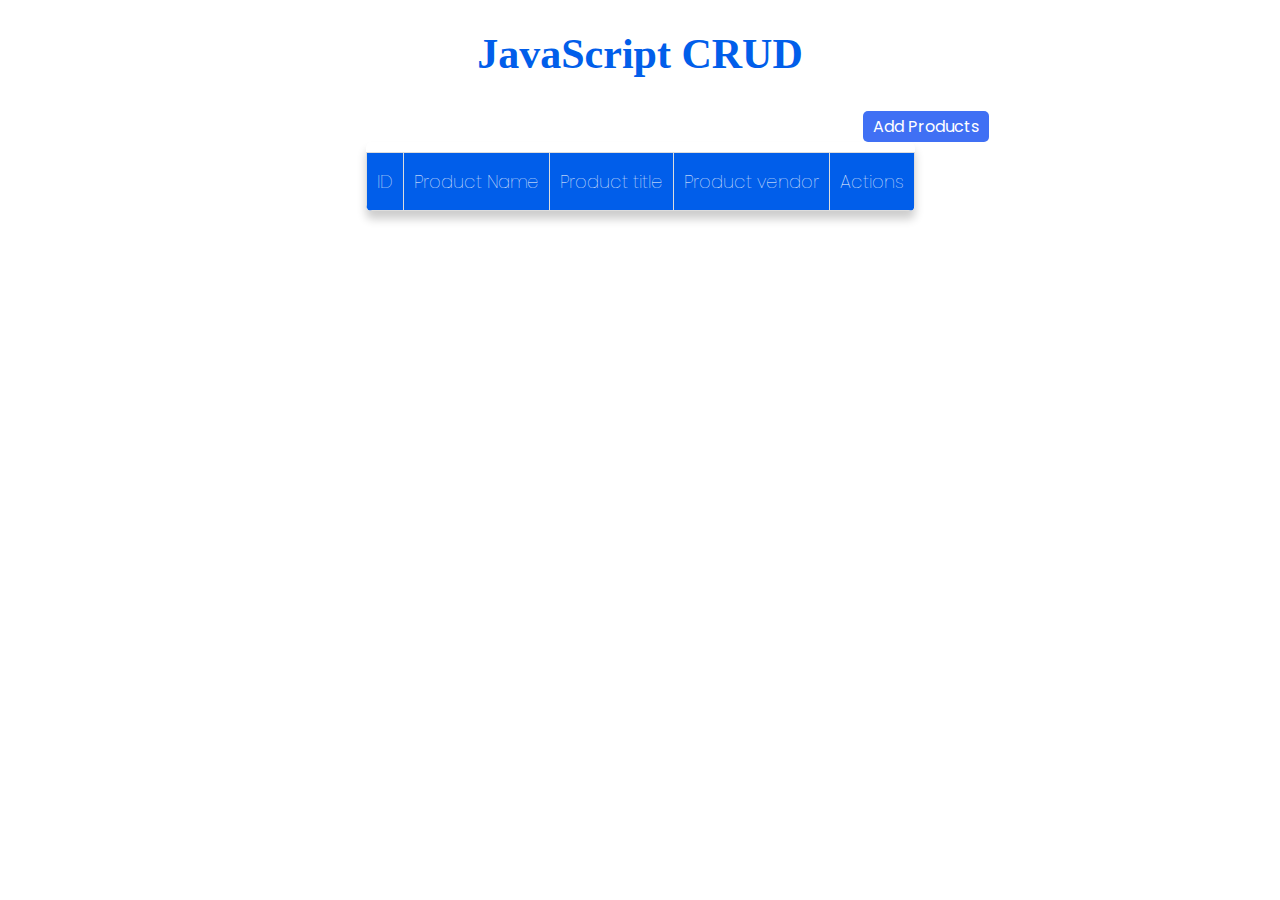
==== home.html @ a4d79643 "Final Changes to the Code" ====
<!DOCTYPE html>
<html lang="en">
  <head>
    <meta charset="UTF-8" />
    <meta name="viewport" content="width=device-width, initial-scale=1.0" />
    <title>Products</title>
    <link rel="stylesheet" href="home.css" />
    <link
      rel="stylesheet"
      href="https://cdnjs.cloudflare.com/ajax/libs/font-awesome/4.7.0/css/font-awesome.css"
      integrity="sha512-5A8nwdMOWrSz20fDsjczgUidUBR8liPYU+WymTZP1lmY9G6Oc7HlZv156XqnsgNUzTyMefFTcsFH/tnJE/+xBg=="
      crossorigin="anonymous"
      referrerpolicy="no-referrer"
    />
  </head>
  <body>
    <header>
      <h1>JavaScript CRUD</h1>
    </header>

    <main>

      <!-- <div class="search-box">
        <input type="text" placeholder="Search here..." id="searchInput" autocomplete="off" />
        <button id="searchButton">
            <i class="fa fa-search" aria-hidden="true"></i>
        </button> <br> <br>
        <input type="text" placeholder="Add Column..." id="addColumn" autocomplete="off" />
        <button id="addColumnButton">
          <i class="fa fa-plus" aria-hidden="true"></i>
        </button>
      </div> -->

      <div class="addModalParent" style="text-align: end; width: 77.3%;" >
        <button id="addModalButton">Add Products</button>
      </div>

      <div class="container">
        <table>
          <thead>
            <tr id="tableHead">
              <th>ID</th>
              <th>Product Name</th>
              <th>Product title</th>
              <th>Product vendor</th>
              <th>Actions</th>
            </tr>
          </thead>
            <tbody id="tableBody">
            </tbody>
        </table>
      </div>
    </main>

    <!--Add Modal -->

  
<div id="addmodalContainer">

    <!-- Modal Content -->
    <div class="addModalContent">
      <h2 id="modalTitle">Add Product</h2>

      <div class="inputBox">
        <div class="left">
          <div class="inputs">
            <label for="addProductID">ID</label>
            <input type="tel" id="addProductID">
          </div>
          <div class="inputs">
            <label for="addProductTitle">Product Title</label>
            <input type="text" id="addProductTitle">
          </div>
        </div>
        <div class="right">
          <div class="inputs">
            <label for="addProductName">Product Name</label>
            <input type="text" id="addProductName">
          </div>
          <div class="inputs">
            <label for="ProductVendor">Product Vendor</label>
            <input type="text" id="addProductVendor">
          </div>
        </div>
      </div>

      <div class="buttons">
        <button id="updateProductsButton">Update</button>
        <button id="addProductsButton">Add</button>
        <button id="mcloseButton">Close</button>
      </div>

    </div>
  </div>

  <!-- &times; -->



    <script src="home.js"></script>
  </body>
</html>
---- home.css ----
@import url('https://fonts.googleapis.com/css?family=Poppins:400,500,600,700&display=swap');


/* Use Universal Selector to reset default settings */

* {
    margin: 0;
    padding: 0;
    box-sizing: border-box;
    font-family: 'Poppins', sans-serif;
}
header {
    text-align: center;
    padding: 20px 0;
}
header h1 {
    font-size: 42px;
    color: #015eea;
    font-family:'Segoe UI';
    margin: 10px 0;
}
.container {
    width: fit-content;
    margin: 0 auto;
    overflow:auto;
    border-radius: 6px;
    padding-top: 10px;
    box-shadow: 0px 8px 10px rgba(0, 0, 0, 0.2);
}
table {
    border-collapse: collapse;
    background-color: #fff;
    /* padding: 10px; */
}

th, td {
    white-space: nowrap;
    border: 1px solid #ddd;
    padding: 15px 10px;
    text-align: center;
    font-weight: 100;
}

th {
    font-size: 18px;
    cursor: pointer;
    color: #fff;
    background-color: #015eea;
}

.delete {
  background-color: red;
}
.edit {
  background-color: goldenrod;
}

/* Action Buttons Styling */
button {
    padding: 3px 10px;
    cursor: pointer;
    margin-top: 3px;
    display: inline-block;
    color: white;
    font-size: 16px;
    background-color: #4070f4;
    border: #a68a64;
    border-radius: 5px;
}

::-webkit-scrollbar {
    width: 12px;
  }
  
  ::-webkit-scrollbar-track {
    background: #fff; 
  }
  
  ::-webkit-scrollbar-thumb {
    background: #4070f4;
    border-radius: 3px;
    padding: 5px 0; 
  }
  
  ::-webkit-scrollbar-thumb:hover {
    background: #4070f4;
  }
  


.actions {
    width: 10vw;
}


/* Modal */

/* Modal Styles */
#addmodalContainer {
    display: none;
    position: fixed;
    z-index: 1;
    left: 0;
    top: 0;
    width: 100%;
    height: 100%;
    /* filter: blur(4px); */
    overflow: auto;
    background-color: rgba(0,0,0,0.5);
  }
  
  /* Modal Content Styles */
  .addModalContent {
    background-color: #fefefe;
    margin: 5% auto; 
    padding: 20px;
    width: 55%;
  }
  .addModalContent h2 {
    text-align: center;
    background-color:#015eea;
    color: #fff;
    padding:20px 0 ;
    font-size: 27px;
  }

  .addModalContent .inputBox {
    width: 100%;
    display: flex;
    flex-wrap: wrap;
    margin: 30px 0;
  }
  .addModalContent .inputBox .left {
    width: 50%;
    /* background-color: #a68a64; */
  }

  .addModalContent .inputBox .right {
    width: 50%;
    /* background-color: #015eea; */
  }
  .addModalContent .inputBox .inputs {
    display: flex;
    justify-content: space-between;
    margin: 20px 0;
  }

  .addModalContent .inputBox .inputs label {
    padding: 10px;
    font-weight: bold;
    width: 50%;
  }
  .addModalContent .inputBox .inputs input {
    width: 80%;
    font-size: 14px;
    padding: 0 10px;
  }

  .addModalContent .buttons {
    text-align: end;
  }
  .addModalContent button {
    padding: 8px 17px;
    font-size: 16px;
    cursor: pointer;
    border: none;
    background-color: #015eea;
    color: #fff;
    border-radius:5px;
  }



  /* SearchBar */
  .search-box {
    width: 25%;
    margin-left: 154px;
    padding-top: 43px;
    padding: 20px;
    background-color: #015eea;
    border-radius: 5px;
}
.search-box input {
  width: 85%;
    padding: 10px;
    border: none;
    border-radius: 5px 0 0 5px;
    background: #fff;
    color: #015eea;
}
.search-box button {
    padding: 10px 15px;
    border: none;
    border-radius: 0 5px 5px 0;
    background: #fff;
    color: #015eea;
    cursor: pointer;
}
.search-box button i {
    font-size: 14px;
}
.search-box button:hover {
    background-color: #015eea;
    color: #fff;
}


@media (max-width:700px) {
  .container {
    width: 95%;
  }
  .modal-content .inputBox {
    flex-wrap: wrap;
  }
  .modal-content .inputBox .left {
    width: 100%;
  }
  .modal-content .inputBox .right {
    width: 100%;
  }
}
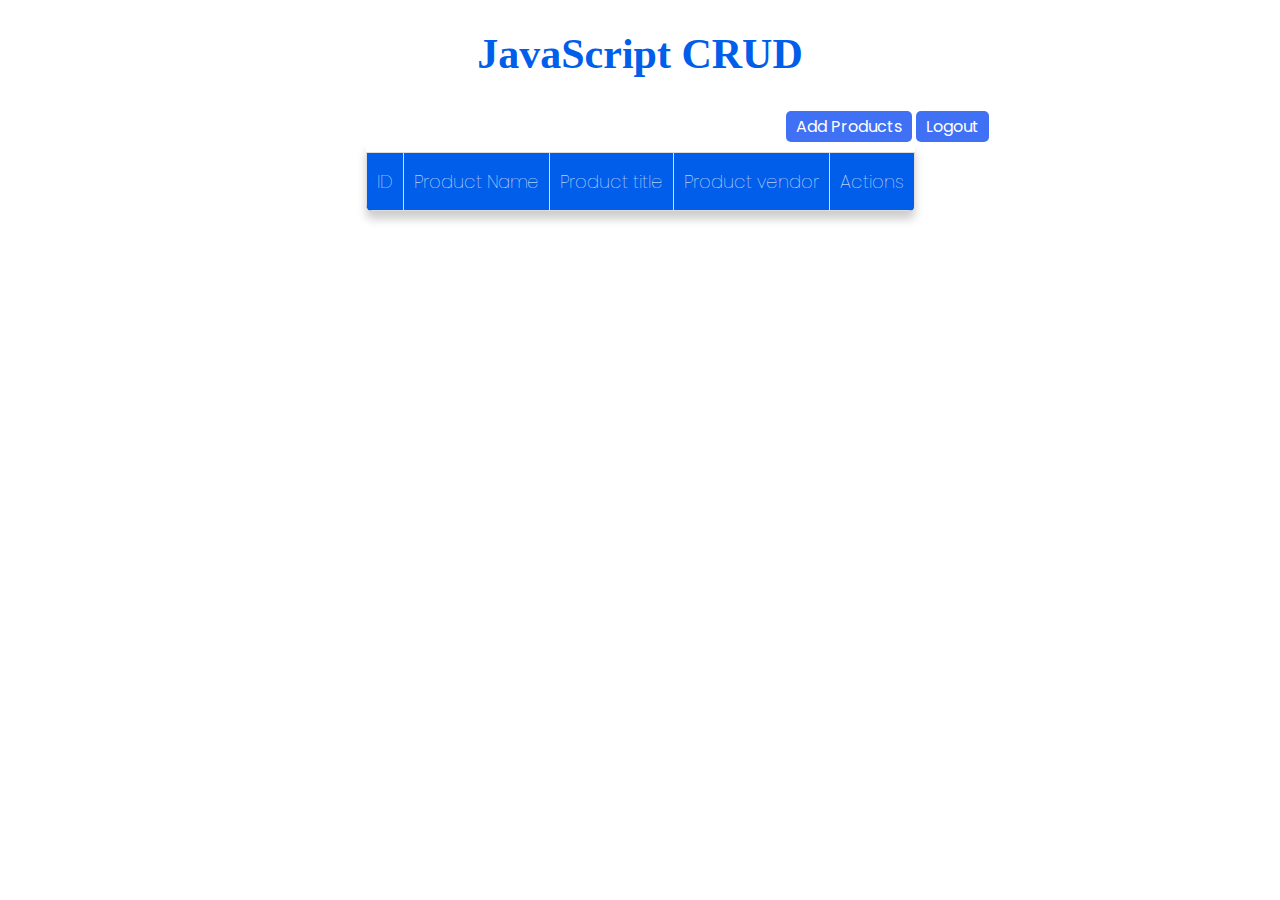
==== commit 4d593e0d: "Final Changes" ====
--- a/home.html
+++ b/home.html
@@ -19,20 +19,9 @@
     </header>
 
     <main>
-
-      <!-- <div class="search-box">
-        <input type="text" placeholder="Search here..." id="searchInput" autocomplete="off" />
-        <button id="searchButton">
-            <i class="fa fa-search" aria-hidden="true"></i>
-        </button> <br> <br>
-        <input type="text" placeholder="Add Column..." id="addColumn" autocomplete="off" />
-        <button id="addColumnButton">
-          <i class="fa fa-plus" aria-hidden="true"></i>
-        </button>
-      </div> -->
-
       <div class="addModalParent" style="text-align: end; width: 77.3%;" >
         <button id="addModalButton">Add Products</button>
+        <button id="logoutButton">Logout</button>
       </div>
 
       <div class="container">
@@ -85,7 +74,6 @@
       </div>
 
       <div class="buttons">
-        <button id="updateProductsButton">Update</button>
         <button id="addProductsButton">Add</button>
         <button id="mcloseButton">Close</button>
       </div>
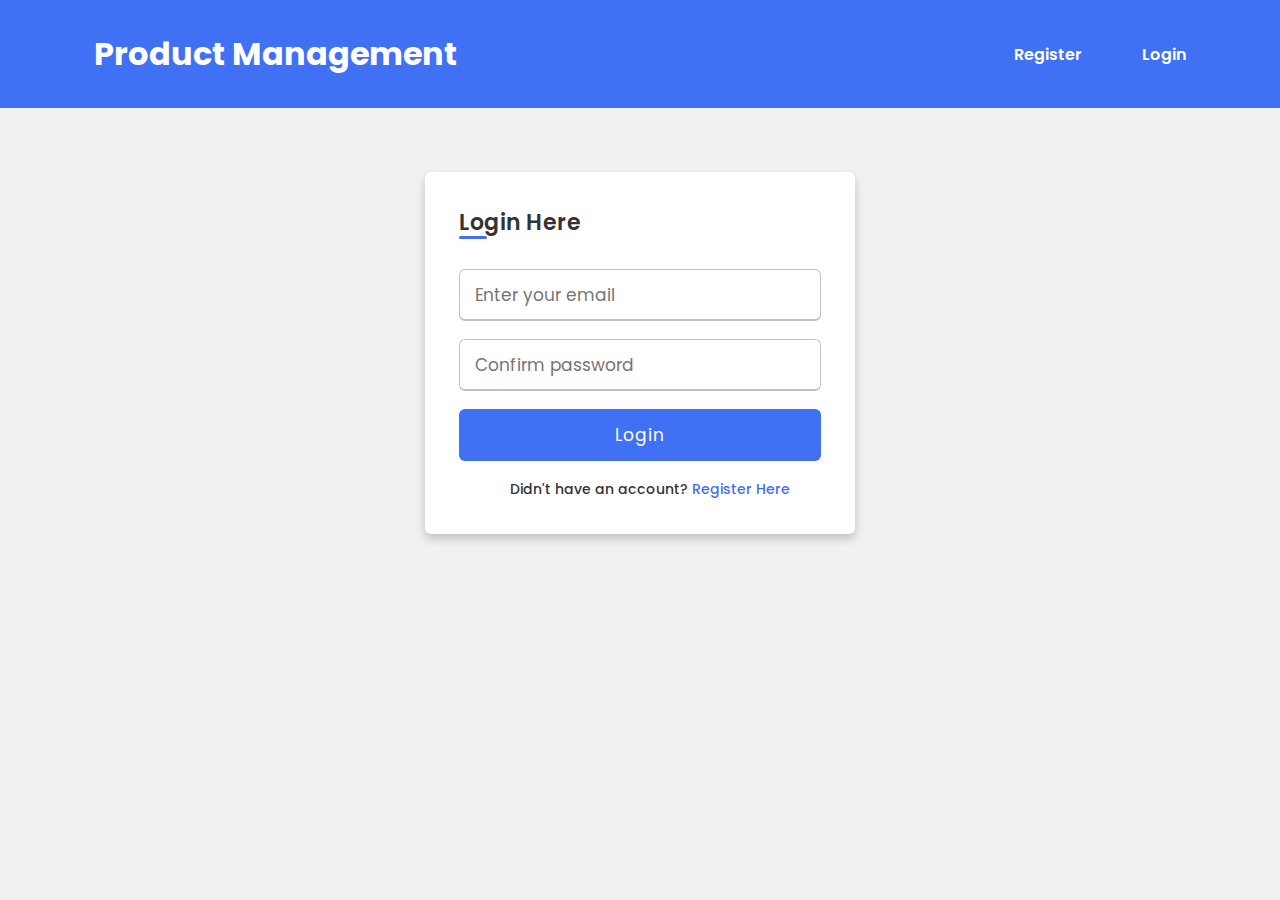
==== commit 4b4146fe: "Updating UI" ====
--- a/home.html
+++ b/home.html
@@ -5,6 +5,10 @@
     <meta name="viewport" content="width=device-width, initial-scale=1.0" />
     <title>Products</title>
     <link rel="stylesheet" href="home.css" />
+    <link
+      href="https://unpkg.com/boxicons@2.1.4/css/boxicons.min.css"
+      rel="stylesheet"
+    />
     <link
       rel="stylesheet"
       href="https://cdnjs.cloudflare.com/ajax/libs/font-awesome/4.7.0/css/font-awesome.css"
@@ -14,14 +18,55 @@
     />
   </head>
   <body>
-    <header>
-      <h1>JavaScript CRUD</h1>
-    </header>
+    <!-- <header>
+      <h1>Product Table</h1>
+    </header> -->
+
+    <!-- <header>
+      <nav id="navbar">
+        <h1>Product Management</h1>
+        <ul>
+          <!-- <li> <a href="index.html">Register</a> </li> -->
+          <!-- <li><a href="login.html">Logout</a></li> -->
+        <!-- </ul> -->
+      <!-- </nav> -->
+    <!-- </header> -->
+
+
+    <div class="sidebar">
+      <div class="top">
+        <div class="logo">
+          <!-- <i class="bx bxl-codepen"></i> -->
+          <h2>Product Management</h2>
+        </div> 
+        <!-- <i class="bx bx-menu" id="sidebar-menu-btn"></i> -->
+      </div>
+      <div class="user">
+        <!-- <img class="user-img" src="images/Picture.jpg" alt="user image" /> -->
+        <!-- <i class="bx bxs-user-rectangle user-img"></i> -->
+        <!-- <img src="[data-uri]"/> -->
+        <i class='bx bxs-user-circle user-img'></i>
+        <div class="user-info">
+          <!-- <p id="sidebarUsername"></p> -->
+          <!-- <p id="sidebarUserEmail"></p> -->
+        </div>
+      </div>
+      <ul>
+        <li>
+          <a href="login.html" id="logout">
+            <!-- <i class="bx bx-log-out"></i> -->
+            <span class="nav-item">Logout</span>
+          </a>
+        </li>
+      </ul>
+    </div>
+
 
     <main>
+      <h1 id="sidebarUsername"></h1>
+      <h1 id="sidebarUserEmail"></h1>
       <div class="addModalParent" style="text-align: end; width: 77.3%;" >
         <button id="addModalButton">Add Products</button>
-        <button id="logoutButton">Logout</button>
       </div>
 
       <div class="container">
@@ -85,6 +130,6 @@
 
 
 
-    <script src="home.js"></script>
+    <script type="module" src="home.js"></script>
   </body>
 </html>
--- a/home.css
+++ b/home.css
@@ -3,21 +3,54 @@
 
 /* Use Universal Selector to reset default settings */
 
-* {
-    margin: 0;
-    padding: 0;
-    box-sizing: border-box;
-    font-family: 'Poppins', sans-serif;
+*{
+  margin: 0;
+  padding: 0;
+  box-sizing: border-box;
+  font-family: 'Poppins', sans-serif;
+  text-decoration: none;
+  list-style: none;
+}
+html,body {
+  /* width: 100%; */
+  overflow-x: hidden;
+}
+body{
+  min-height: 100vh;
+  /* display: flex;
+  align-items: center;
+  justify-content: center; */
+  /* background: #4070f4; */
+  /* background-color: #f1f1f1; */
+  background-color: white;
 }
 header {
-    text-align: center;
-    padding: 20px 0;
-}
-header h1 {
-    font-size: 42px;
-    color: #015eea;
-    font-family:'Segoe UI';
-    margin: 10px 0;
+  width: 100%;
+  /* background-color: #f1f1f1; */
+  background: #4070f4;
+}
+header #navbar {
+  width: 90%;
+  padding: 30px;
+  display: flex;
+  flex-wrap: wrap;
+  gap: 20px;
+  align-items: center;
+  margin: 0 auto;
+  /* color: #0e4bf1; */
+  color: white;
+  justify-content: space-between;
+}
+#navbar ul {
+  align-items: center;
+  display: flex;
+  gap: 60px;
+}
+
+#navbar ul a {
+  color: white;
+  /* color: #0e4bf1; */
+  font-weight: 600;
 }
 .container {
     width: fit-content;
@@ -30,7 +63,6 @@
 table {
     border-collapse: collapse;
     background-color: #fff;
-    /* padding: 10px; */
 }
 
 th, td {
@@ -45,7 +77,9 @@
     font-size: 18px;
     cursor: pointer;
     color: #fff;
-    background-color: #015eea;
+    /* background-color: #015eea; */
+    background: #4070f4;
+
 }
 
 .delete {
@@ -104,7 +138,6 @@
     top: 0;
     width: 100%;
     height: 100%;
-    /* filter: blur(4px); */
     overflow: auto;
     background-color: rgba(0,0,0,0.5);
   }
@@ -132,12 +165,10 @@
   }
   .addModalContent .inputBox .left {
     width: 50%;
-    /* background-color: #a68a64; */
   }
 
   .addModalContent .inputBox .right {
     width: 50%;
-    /* background-color: #015eea; */
   }
   .addModalContent .inputBox .inputs {
     display: flex;
@@ -218,4 +249,172 @@
   .modal-content .inputBox .right {
     width: 100%;
   }
-}+}
+
+
+/* SideBrr */
+
+.sidebar .user-img {
+  width: 2.5rem;
+  font-size: 2.25rem;
+  border-radius: 10%;
+  margin-left: 0.5rem;
+  border: 2px solid white;
+}
+.sidebar .user-info {
+  width: 40px;
+  padding: 20px;
+  border-color: #fff;
+}
+
+.sidebar {
+  /* position: absolute;
+  top: 0;
+  left: 0; */
+  /* height: 100vh; */
+  /* width: 5rem; */
+  width: 18rem;
+  background-color: #4070f4;
+  color: white;
+  padding: 1.4rem 1.6rem;
+  margin-bottom: 5px;
+  /* transition: all 0.5s ease; */
+}
+
+#sidebarUsername {
+  color: white;
+}
+
+
+/* .sidebar.active .user-info {
+  overflow: hidden;
+  white-space: nowrap;
+} */
+
+/* .sidebar.active ~ .main-content {
+  left: 17.5rem;
+  width: calc(100% - 17.5rem);
+} */
+
+/* .sidebar.sidebar.active #sidebar-menu-btn {
+  left: 90%;
+} */
+
+/* .sidebar .top .logo {
+  color: white;
+  font-weight: 400;
+  display: flex;
+  height: 3.125rem;
+  align-items: center;
+  pointer-events: none;
+  opacity: 0;
+} */
+
+.sidebar .top .logo span {
+  font-size: 1rem;
+  text-wrap: nowrap;
+}
+
+/* .sidebar.active .top .logo {
+  opacity: 1;
+} */
+
+.user {
+  display: flex;
+  align-items: center;
+  margin: 1rem 0;
+}
+
+.user p {
+  opacity: 1;
+  margin-left: 1rem;
+}
+
+.bold {
+  font-weight: 500;
+  color: white;
+}
+
+/* .sidebar p {
+  opacity: 0;
+} */
+
+.sidebar p {
+  opacity: 1;
+  overflow: hidden;
+  text-overflow: ellipsis;
+  color: white;
+}
+
+.sidebar ul li {
+  position: relative;
+  list-style-type: none;
+  height: 3.125rem;
+  width: 90%;
+  margin: 0.8rem auto;
+  line-height: 3.125rem;
+}
+
+.sidebar ul li a {
+  color: white;
+  display: flex;
+  align-items: center;
+  text-decoration: none;
+  border-radius: 0.5rem;
+}
+
+.sidebar ul li a:hover {
+  background-color: white;
+  color: #4070f4;
+}
+
+.sidebar ul li a i {
+  min-width: 3.125rem;
+  text-align: center;
+  height: 3.125rem;
+  border-radius: 0.75rem;
+  line-height: 3.125rem;
+}
+
+/* @media (max-height: 40em) {
+  .top {
+    display: none;
+  }
+}
+
+@media (max-width: 40em) {
+  .top i {
+    display: none;
+  }
+}
+
+@media (max-width: 26em) {
+  .sidebar {
+    width: 3.5rem;
+  }
+  .user-img {
+    width: 1.925rem;
+    font-size: 1.925rem;
+    margin-left: 0;
+  }
+  .sidebar ul li {
+    width: 100%;
+  }
+  .sidebar ul li a {
+    border-radius: 0.6rem;
+  }
+  .sidebar ul li a i {
+    min-width: 1.925rem;
+  }
+} */
+
+/* Customize scrollbar */
+/* .sidebar::-webkit-scrollbar {
+  width: 0.4rem;
+}
+.sidebar::-webkit-scrollbar-thumb {
+  background-color: rgba(62, 76, 96, 0.67) !important;
+}
+.sidebar::-webkit-scrollbar-track {
+  background-color: rgb(34, 46, 60) !important;
+} */
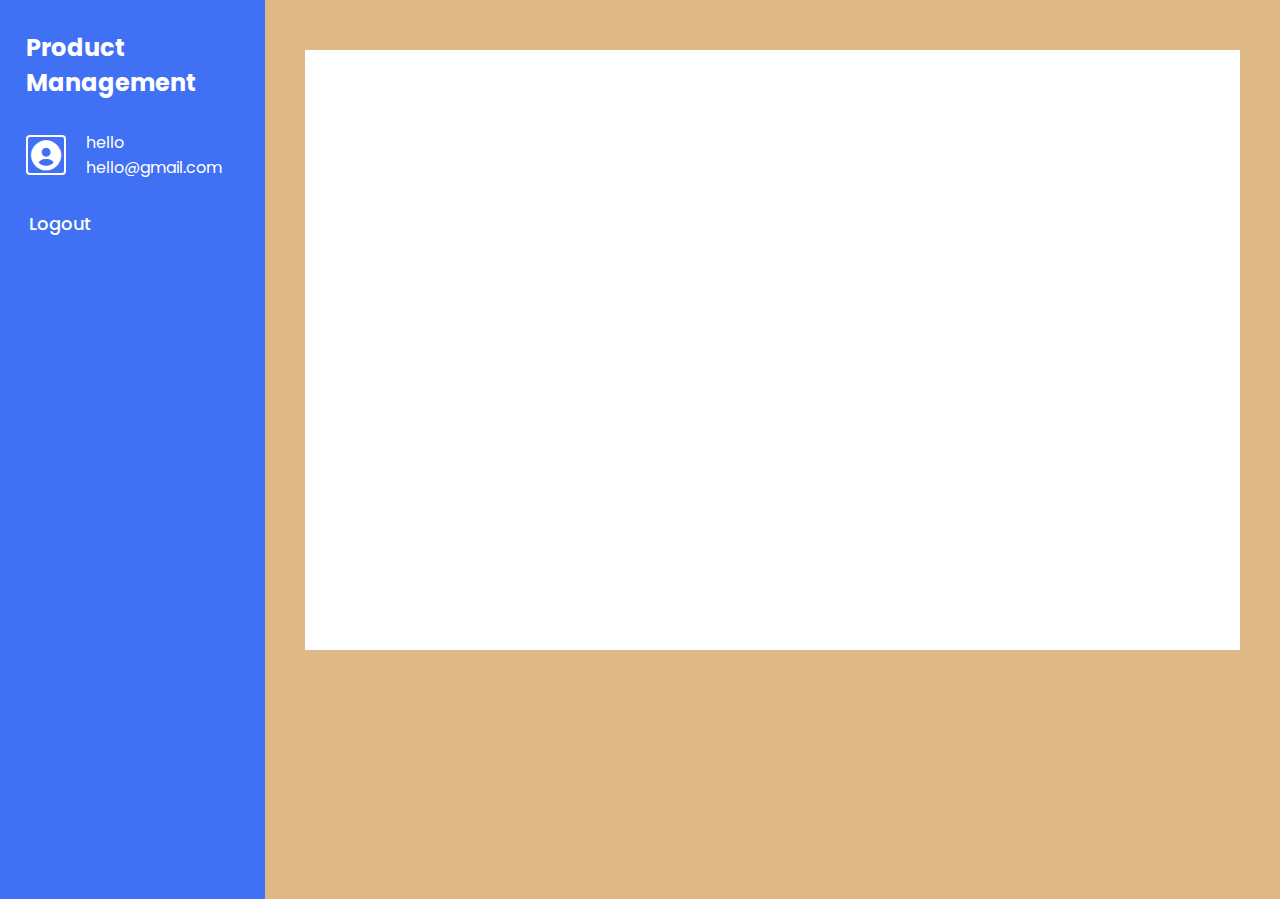
==== commit 70746e7c: "Final Changes in the UI" ====
--- a/home.html
+++ b/home.html
@@ -32,44 +32,64 @@
       <!-- </nav> -->
     <!-- </header> -->
 
+    <main>
 
-    <div class="sidebar">
-      <div class="top">
+    <div class="leftside">
+      <div class="first">
         <div class="logo">
-          <!-- <i class="bx bxl-codepen"></i> -->
           <h2>Product Management</h2>
         </div> 
         <!-- <i class="bx bx-menu" id="sidebar-menu-btn"></i> -->
       </div>
       <div class="user">
-        <!-- <img class="user-img" src="images/Picture.jpg" alt="user image" /> -->
-        <!-- <i class="bx bxs-user-rectangle user-img"></i> -->
-        <!-- <img src="[data-uri]"/> -->
-        <i class='bx bxs-user-circle user-img'></i>
-        <div class="user-info">
-          <!-- <p id="sidebarUsername"></p> -->
-          <!-- <p id="sidebarUserEmail"></p> -->
+        <i class='bx bxs-user-circle userImg'></i>
+        <div class="userInfo">
+          <p id="sidebarUsername">
+            hello
+          </p>
+          <p id="sidebarUserEmail">
+            hello@gmail.com
+          </p>
         </div>
       </div>
-      <ul>
-        <li>
-          <a href="login.html" id="logout">
-            <!-- <i class="bx bx-log-out"></i> -->
-            <span class="nav-item">Logout</span>
+      <!-- logout -->
+        <div class="logout">
+          <a href="login.html">
+            Logout
           </a>
-        </li>
-      </ul>
+        </div>
+    </div>
+
+    <div class="rightSide">
+
+
+
+      <div class="tablecontainer">
+        <!-- <table>
+          <thead>
+            <tr id="tableHead">
+              <th>ID</th>
+              <th>Product Name</th>
+              <th>Product title</th>
+              <th>Product vendor</th>
+              <th>Actions</th>
+            </tr>
+          </thead>
+            <tbody id="tableBody">
+            </tbody>
+        </table> -->
+      </div>
     </div>
 
 
-    <main>
-      <h1 id="sidebarUsername"></h1>
-      <h1 id="sidebarUserEmail"></h1>
-      <div class="addModalParent" style="text-align: end; width: 77.3%;" >
+    
+      <!-- <h1 id="sidebarUsername"></h1>
+      <h1 id="sidebarUserEmail"></h1> -->
+      <!-- <div class="addModalParent" style="text-align: end; width: 77.3%;" >
         <button id="addModalButton">Add Products</button>
-      </div>
+      </div> -->
 
-      <div class="container">
+      <!-- <div class="tablecontainer">
         <table>
           <thead>
             <tr id="tableHead">
@@ -83,7 +103,7 @@
             <tbody id="tableBody">
             </tbody>
         </table>
-      </div>
+      </div> -->
     </main>
 
     <!--Add Modal -->
@@ -126,10 +146,6 @@
     </div>
   </div>
 
-  <!-- &times; -->
-
-
-
     <script type="module" src="home.js"></script>
   </body>
 </html>
--- a/home.css
+++ b/home.css
@@ -16,7 +16,7 @@
   overflow-x: hidden;
 }
 body{
-  min-height: 100vh;
+  /* min-height: 100vh; */
   /* display: flex;
   align-items: center;
   justify-content: center; */
@@ -52,13 +52,17 @@
   /* color: #0e4bf1; */
   font-weight: 600;
 }
-.container {
-    width: fit-content;
-    margin: 0 auto;
+
+main {
+  display: flex;
+}
+
+.tablecontainer {
+    /* width: 37%; */
+    height: 600px;
     overflow:auto;
-    border-radius: 6px;
-    padding-top: 10px;
-    box-shadow: 0px 8px 10px rgba(0, 0, 0, 0.2);
+    background-color: #fff;
+    /* box-shadow: 0px 8px 10px rgba(0, 0, 0, 0.2); */
 }
 table {
     border-collapse: collapse;
@@ -254,167 +258,55 @@
 
 /* SideBrr */
 
-.sidebar .user-img {
+.leftside .userImg {
   width: 2.5rem;
   font-size: 2.25rem;
   border-radius: 10%;
-  margin-left: 0.5rem;
   border: 2px solid white;
 }
-.sidebar .user-info {
+.leftside .userInfo {
   width: 40px;
   padding: 20px;
   border-color: #fff;
 }
 
-.sidebar {
-  /* position: absolute;
-  top: 0;
-  left: 0; */
-  /* height: 100vh; */
-  /* width: 5rem; */
-  width: 18rem;
+.leftside {
+  height: 99.9vh;
   background-color: #4070f4;
   color: white;
-  padding: 1.4rem 1.6rem;
-  margin-bottom: 5px;
-  /* transition: all 0.5s ease; */
-}
-
-#sidebarUsername {
-  color: white;
-}
-
-
-/* .sidebar.active .user-info {
-  overflow: hidden;
-  white-space: nowrap;
-} */
-
-/* .sidebar.active ~ .main-content {
-  left: 17.5rem;
-  width: calc(100% - 17.5rem);
-} */
-
-/* .sidebar.sidebar.active #sidebar-menu-btn {
-  left: 90%;
-} */
-
-/* .sidebar .top .logo {
-  color: white;
-  font-weight: 400;
-  display: flex;
-  height: 3.125rem;
-  align-items: center;
-  pointer-events: none;
-  opacity: 0;
-} */
-
-.sidebar .top .logo span {
-  font-size: 1rem;
-  text-wrap: nowrap;
-}
-
-/* .sidebar.active .top .logo {
-  opacity: 1;
-} */
+  padding: 1.9rem 1.6rem;
+}
+
+.leftside .first .logo {
+  color: white;
+  height: 5rem;
+}
 
 .user {
   display: flex;
   align-items: center;
-  margin: 1rem 0;
-}
-
-.user p {
-  opacity: 1;
-  margin-left: 1rem;
-}
-
-.bold {
+}
+
+.leftside .logout a {
+  padding: 10px 0;
+  border-radius: 5px;
+  padding-left: 3px;
+  width: 100%;
+  display: block;
+  font-size: 18px;
   font-weight: 500;
   color: white;
 }
-
-/* .sidebar p {
-  opacity: 0;
-} */
-
-.sidebar p {
-  opacity: 1;
-  overflow: hidden;
-  text-overflow: ellipsis;
-  color: white;
-}
-
-.sidebar ul li {
-  position: relative;
-  list-style-type: none;
-  height: 3.125rem;
-  width: 90%;
-  margin: 0.8rem auto;
-  line-height: 3.125rem;
-}
-
-.sidebar ul li a {
-  color: white;
-  display: flex;
-  align-items: center;
-  text-decoration: none;
-  border-radius: 0.5rem;
-}
-
-.sidebar ul li a:hover {
+.leftside .logout:hover a{
+  cursor: pointer;
   background-color: white;
-  color: #4070f4;
-}
-
-.sidebar ul li a i {
-  min-width: 3.125rem;
-  text-align: center;
-  height: 3.125rem;
-  border-radius: 0.75rem;
-  line-height: 3.125rem;
-}
-
-/* @media (max-height: 40em) {
-  .top {
-    display: none;
-  }
-}
-
-@media (max-width: 40em) {
-  .top i {
-    display: none;
-  }
-}
-
-@media (max-width: 26em) {
-  .sidebar {
-    width: 3.5rem;
-  }
-  .user-img {
-    width: 1.925rem;
-    font-size: 1.925rem;
-    margin-left: 0;
-  }
-  .sidebar ul li {
-    width: 100%;
-  }
-  .sidebar ul li a {
-    border-radius: 0.6rem;
-  }
-  .sidebar ul li a i {
-    min-width: 1.925rem;
-  }
-} */
-
-/* Customize scrollbar */
-/* .sidebar::-webkit-scrollbar {
-  width: 0.4rem;
-}
-.sidebar::-webkit-scrollbar-thumb {
-  background-color: rgba(62, 76, 96, 0.67) !important;
-}
-.sidebar::-webkit-scrollbar-track {
-  background-color: rgb(34, 46, 60) !important;
-} */
+  color: #4070f4 !important;
+}
+
+main .rightSide {
+  width: 100%;
+  height: 99.9vh;
+  background-color: burlywood;
+  padding: 50px 40px;
+}
+
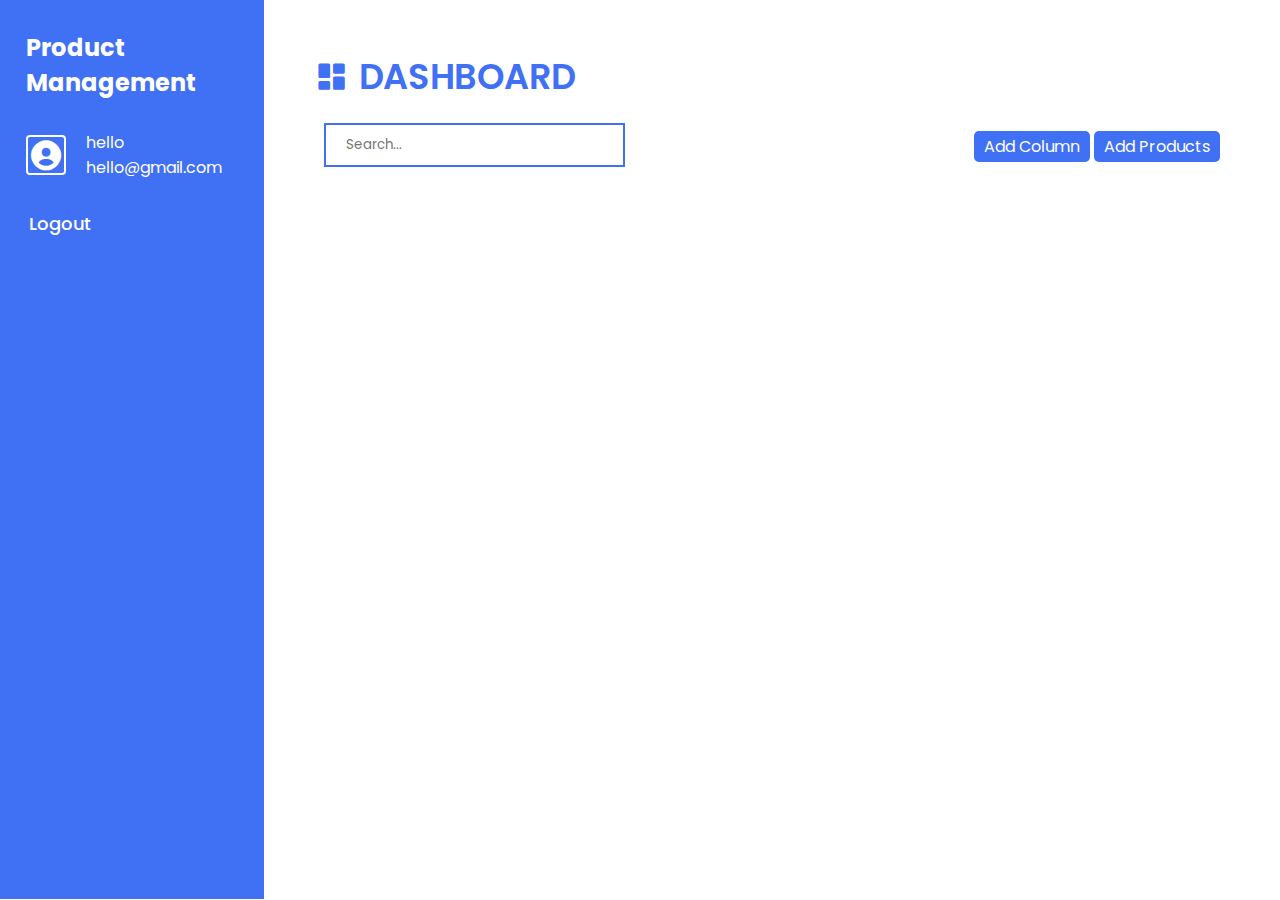
==== commit f3b202d4: "Covering Up Final Changes in the UI" ====
--- a/home.html
+++ b/home.html
@@ -65,6 +65,22 @@
 
 
       <div class="tablecontainer">
+
+        <div class="heading">
+          <i class='bx bxs-dashboard'></i>
+        <h2>DASHBOARD</h2>
+        </div>
+
+         <div class="buttonsParent">
+           <div class="searchBar">
+            <input type="text" placeholder="Search..." id="searchInput" autocomplete="off">
+           </div>
+
+           <div class="addProducts">
+            <button>Add Column</button>
+            <button>Add Products</button>
+           </div>
+        </div>
         <!-- <table>
           <thead>
             <tr id="tableHead">
--- a/home.css
+++ b/home.css
@@ -12,21 +12,10 @@
   list-style: none;
 }
 html,body {
-  /* width: 100%; */
   overflow-x: hidden;
-}
-body{
-  /* min-height: 100vh; */
-  /* display: flex;
-  align-items: center;
-  justify-content: center; */
-  /* background: #4070f4; */
-  /* background-color: #f1f1f1; */
-  background-color: white;
 }
 header {
   width: 100%;
-  /* background-color: #f1f1f1; */
   background: #4070f4;
 }
 header #navbar {
@@ -61,8 +50,37 @@
     /* width: 37%; */
     height: 600px;
     overflow:auto;
-    background-color: #fff;
+    background-color: white;
     /* box-shadow: 0px 8px 10px rgba(0, 0, 0, 0.2); */
+}
+.tablecontainer h2{
+  font-weight: 600;
+  font-size: 35px;
+  color: #4070f4;
+}
+.tablecontainer .bx {
+  font-size: 35px;
+  color: #4070f4;
+}
+.tablecontainer .heading {
+  display: flex;
+  align-items: center;
+  gap: 10px;
+  flex-wrap: wrap;
+}
+.tablecontainer .buttonsParent {
+  display: flex;
+  justify-content: space-between;
+  align-items: center;
+  gap: 20px;
+  flex-wrap: wrap;
+  padding: 10px;
+  margin: 10px 0;
+}
+.tablecontainer input[type="text"] {
+  border: 2px solid #4070f4;
+  padding: 10px 20px;
+  color: #4070f4;
 }
 table {
     border-collapse: collapse;
@@ -300,13 +318,11 @@
 .leftside .logout:hover a{
   cursor: pointer;
   background-color: white;
-  color: #4070f4 !important;
+  color: #4070f4;
 }
 
 main .rightSide {
   width: 100%;
   height: 99.9vh;
-  background-color: burlywood;
-  padding: 50px 40px;
-}
-
+  padding: 50px;
+}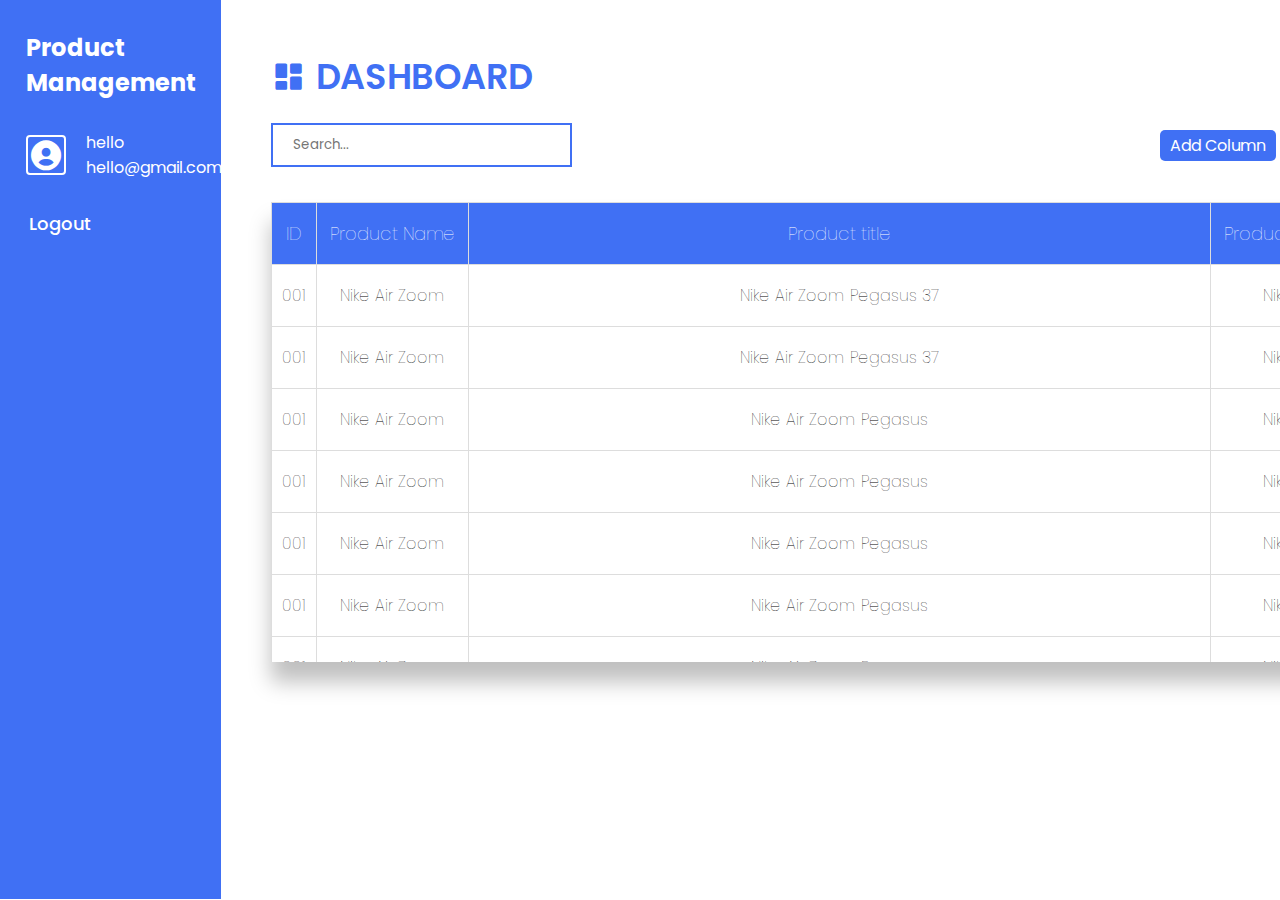
==== commit b69dad55: "Covering Up Final Changes in the UI" ====
--- a/home.html
+++ b/home.html
@@ -81,19 +81,152 @@
             <button>Add Products</button>
            </div>
         </div>
-        <!-- <table>
-          <thead>
-            <tr id="tableHead">
-              <th>ID</th>
-              <th>Product Name</th>
-              <th>Product title</th>
-              <th>Product vendor</th>
-              <th>Actions</th>
-            </tr>
-          </thead>
-            <tbody id="tableBody">
-            </tbody>
-        </table> -->
+        <div class="tableWrapper">
+          <table>
+            <thead>
+              <tr id="tableHead">
+                <th>ID</th>
+                <th>Product Name</th>
+                <th>Product title</th>
+                <th>Product vendor</th>
+                <th>Buying Price</th>
+                <th>Sale Price</th>
+                <th>Product Type</th>
+                <th>Actions</th>
+              </tr>
+            </thead>
+              <tbody id="tableBody">
+                <tr>
+                  <td>001</td>
+                  <td>Nike Air Zoom</td>
+                  <td>Nike Air Zoom Pegasus 37</td>
+                  <td>Nike Inc</td>
+                  <td>$50</td>
+                  <td>$45</td>
+                  <td>Sneakers</td>
+                  <td>
+                    <button class="edit">Edit</button>
+                    <button class="delete">Delete</button>
+                  </td>
+                </tr>
+
+                <tr>
+                  <td>001</td>
+                  <td>Nike Air Zoom</td>
+                  <td>Nike Air Zoom Pegasus 37</td>
+                  <td>Nike Inc</td>
+                  <td>$50</td>
+                  <td>$45</td>
+                  <td>Sneakers</td>
+                  <td>
+                    <button class="edit">Edit</button>
+                    <button class="delete">Delete</button>
+                  </td>
+                </tr>
+
+                <tr>
+                  <td>001</td>
+                  <td>Nike Air Zoom</td>
+                  <td>Nike Air Zoom Pegasus </td>
+                  <td>Nike Inc</td>
+                  <td>$50</td>
+                  <td>$45</td>
+                  <td>Sneakers</td>
+                  <td>
+                    <button class="edit">Edit</button>
+                    <button class="delete">Delete</button>
+                  </td>
+                </tr>
+
+                <tr>
+                  <td>001</td>
+                  <td>Nike Air Zoom</td>
+                  <td>Nike Air Zoom Pegasus </td>
+                  <td>Nike Inc</td>
+                  <td>$50</td>
+                  <td>$45</td>
+                  <td>Sneakers</td>
+                  <td>
+                    <button class="edit">Edit</button>
+                    <button class="delete">Delete</button>
+                  </td>
+                </tr>
+
+                <tr>
+                  <td>001</td>
+                  <td>Nike Air Zoom</td>
+                  <td>Nike Air Zoom Pegasus </td>
+                  <td>Nike Inc</td>
+                  <td>$50</td>
+                  <td>$45</td>
+                  <td>Sneakers</td>
+                  <td>
+                    <button class="edit">Edit</button>
+                    <button class="delete">Delete</button>
+                  </td>
+                </tr>
+
+                <tr>
+                  <td>001</td>
+                  <td>Nike Air Zoom</td>
+                  <td>Nike Air Zoom Pegasus </td>
+                  <td>Nike Inc</td>
+                  <td>$50</td>
+                  <td>$45</td>
+                  <td>Sneakers</td>
+                  <td>
+                    <button class="edit">Edit</button>
+                    <button class="delete">Delete</button>
+                  </td>
+                </tr>
+
+
+                <tr>
+                  <td>001</td>
+                  <td>Nike Air Zoom</td>
+                  <td>Nike Air Zoom Pegasus </td>
+                  <td>Nike Inc</td>
+                  <td>$50</td>
+                  <td>$45</td>
+                  <td>Sneakers</td>
+                  <td>
+                    <button class="edit">Edit</button>
+                    <button class="delete">Delete</button>
+                  </td>
+                </tr>
+
+
+                <tr>
+                  <td>001</td>
+                  <td>Nike Air Zoom</td>
+                  <td>Nike Air Zoom Pegasus </td>
+                  <td>Nike Inc</td>
+                  <td>$50</td>
+                  <td>$45</td>
+                  <td>Sneakers</td>
+                  <td>
+                    <button class="edit">Edit</button>
+                    <button class="delete">Delete</button>
+                  </td>
+                </tr>
+
+
+                <tr>
+                  <td>001</td>
+                  <td>Nike Air Zoom</td>
+                  <td>Nike Air Zoom Pegasus Lorem ipsum dolor sit amet, consectetur adipisicing elit. Quos, optio! </td>
+                  <td>Nike Inc</td>
+                  <td>$50</td>
+                  <td>$45</td>
+                  <td>Sneakers</td>
+                  <td>
+                    <button class="edit">Edit</button>
+                    <button class="delete">Delete</button>
+                  </td>
+                </tr>
+              </tbody>
+          </table>
+        </div>
       </div>
     </div>
 
--- a/home.css
+++ b/home.css
@@ -49,7 +49,6 @@
 .tablecontainer {
     /* width: 37%; */
     height: 600px;
-    overflow:auto;
     background-color: white;
     /* box-shadow: 0px 8px 10px rgba(0, 0, 0, 0.2); */
 }
@@ -74,17 +73,34 @@
   align-items: center;
   gap: 20px;
   flex-wrap: wrap;
-  padding: 10px;
+  padding: 10px 0;
   margin: 10px 0;
+}
+.tablecontainer .buttonsParent button {
+  margin-right: 10px;
 }
 .tablecontainer input[type="text"] {
   border: 2px solid #4070f4;
   padding: 10px 20px;
   color: #4070f4;
 }
+.tableWrapper {
+  width: 1155px;
+  height: 460px;
+  overflow: auto;
+  margin-top: 25px;
+  background-color:white;
+  box-shadow: 0 20px 20px rgba(0,0,0,0.25);
+}
 table {
-    border-collapse: collapse;
-    background-color: #fff;
+  width:100%;
+  /* height: 100%; */
+  /* overflow:auto; */
+  /* overflow: scroll; */
+
+  border-collapse: collapse;
+  border: 1px solid burlywood;
+  /* background-color: #a68a64; */
 }
 
 th, td {
@@ -96,10 +112,10 @@
 }
 
 th {
+  padding:17px 13px;
     font-size: 18px;
     cursor: pointer;
     color: #fff;
-    /* background-color: #015eea; */
     background: #4070f4;
 
 }
@@ -115,7 +131,7 @@
 button {
     padding: 3px 10px;
     cursor: pointer;
-    margin-top: 3px;
+    /* margin-top: 3px; */
     display: inline-block;
     color: white;
     font-size: 16px;
